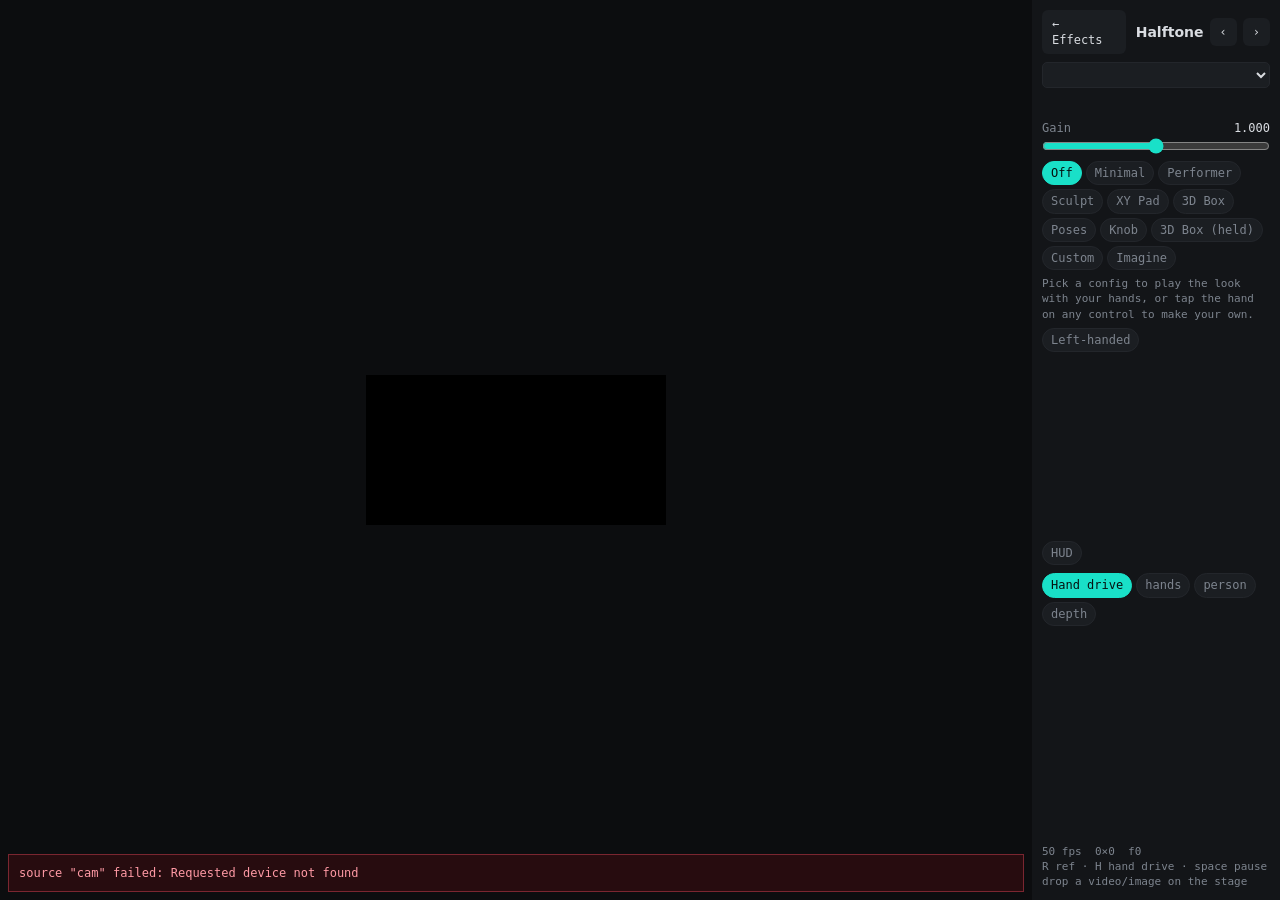
==== lab/index.html @ d4c00feb "vizvim lab: public camera-only site (built by vizvim-fxlab/site/build.py) Co-Authored-By: Claude Opu" ====
<!doctype html>
<html lang="en">
<head>
<meta charset="utf-8">
<title>vizvim lab</title>
<script>window.VZ_PUBLIC = 1</script>
<meta name="viewport" content="width=device-width, initial-scale=1">
<style>
  :root { --bg:#0c0d0f; --panel:#131518; --line:#23262b; --fg:#d9dce1; --dim:#7d848e; --acc:#19e0c8; }
  * { box-sizing: border-box; }
  html, body { margin:0; height:100%; background:var(--bg); color:var(--fg); font:12px/1.35 ui-monospace, SFMono-Regular, Menlo, monospace; }
  #app { display:flex; height:100%; }
  #stage { flex:1; min-width:0; display:flex; align-items:center; justify-content:center; gap:6px; padding:8px; position:relative; overflow:hidden; }
  #stage canvas { max-width:100%; max-height:100%; min-width:0; background:#000; display:block; }
  #stage.pair canvas { max-width:calc(50% - 3px); }
  #stage #ref { display:none; } #stage.pair #ref { display:block; }
  #err { position:absolute; left:8px; right:8px; bottom:8px; margin:0; padding:10px; background:#2a0d10e8; color:#ff9aa5; border:1px solid #7a2630; white-space:pre-wrap; max-height:50%; overflow:auto; display:none; z-index:5; }
  #drop { position:absolute; inset:8px; border:2px dashed var(--acc); display:none; align-items:center; justify-content:center; color:var(--acc); font-size:16px; background:#0c0d0fcc; z-index:6; }
  #panel { width:248px; flex:none; background:var(--panel); padding:10px; overflow-y:auto; overflow-x:hidden; display:flex; flex-direction:column; gap:8px; }
  #panel h1 { font-size:11px; letter-spacing:.12em; text-transform:uppercase; color:var(--dim); margin:0; font-weight:500; }
  select, button { font:inherit; color:var(--fg); background:#1b1e22; border:1px solid var(--line); border-radius:5px; padding:4px 6px; width:100%; }
  .row { display:flex; flex-direction:column; gap:3px; }
  .row .top { display:flex; justify-content:space-between; gap:6px; color:var(--dim); }
  .row .top span:first-child { min-width:0; overflow:hidden; text-overflow:ellipsis; white-space:nowrap; margin-right:auto; }
  .row .top b { color:var(--fg); font-weight:500; }
  .row .top .drv { color:var(--acc); }
  input[type=range] { width:100%; margin:0; accent-color:var(--acc); height:14px; }
  .chips { display:flex; flex-wrap:wrap; gap:4px; }
  .chip { width:auto; padding:3px 8px; border-radius:999px; cursor:pointer; background:#1b1e22; border:1px solid var(--line); color:var(--dim); user-select:none; }
  .chip.on { color:#06110f; background:var(--acc); border-color:var(--acc); }
  input[type=color] { width:100%; height:22px; padding:0; border:1px solid var(--line); border-radius:5px; background:none; }
  #hud { color:var(--dim); white-space:pre-wrap; overflow-wrap:anywhere; margin-top:auto; font-size:11px; }
  #status { color:var(--acc); min-height:1.3em; }
  .hide { display:none !important; }
  /* narrow window: picture on top, panel underneath at full width */
  @media (max-width: 640px) {
    #app { flex-direction:column; }
    #stage { flex:none; height:46vh; }
    #panel { width:auto; flex:1; min-height:0; }
  }

  #nav { display:flex; align-items:center; gap:6px; }
  #nav a { color:var(--fg); text-decoration:none; padding:6px 10px; border-radius:6px; background:#1b1e22; }
  #nav a:hover { background:#24282d; }
  #nav #fxName { flex:1; font:600 14px/1.2 -apple-system, system-ui, sans-serif; padding-left:4px; }
  #panel h1, #fxPick { display:none; }
</style>
</head>
<body>
<div id="app">
  <div id="stage">
    <canvas id="ref"></canvas>
    <canvas id="out"></canvas>
    <pre id="err"></pre>
    <div id="drop">drop a photo or video</div>
  </div>
  <div id="panel">
    <nav id="nav"><a href="../" title="All effects">&larr; Effects</a><span id="fxName"></span><a id="prev" title="Previous">&lsaquo;</a><a id="next" title="Next">&rsaquo;</a></nav>
    <h1>vizvim fx-lab</h1>
    <select id="fxPick" title="effect"></select>
    <select id="srcPick" title="source"></select>
    <div id="status"></div>
    <div id="params"></div>
    <div id="sections" style="display:flex;flex-direction:column;gap:8px"></div>
    <div class="chips" id="tools"></div>
    <div id="hud"></div>
  </div>
</div>
<script type="module" src="./harness.js"></script>
<script type="module">
const m = await (await fetch('./menu.json')).json();
const id = new URLSearchParams(location.search).get('fx') || m[0][0];
const i = Math.max(0, m.findIndex(e => e[0] === id)), go = k => '?fx=' + m[(i + k + m.length) % m.length][0];
document.getElementById('fxName').textContent = m[i][1]; document.title = m[i][1] + ' - vizvim lab';
document.getElementById('prev').href = go(-1); document.getElementById('next').href = go(1);
addEventListener('keydown', e => { if (e.target.tagName === 'INPUT') return; if (e.key === 'ArrowLeft') location.href = go(-1); if (e.key === 'ArrowRight') location.href = go(1); });
</script>
</body>
</html>
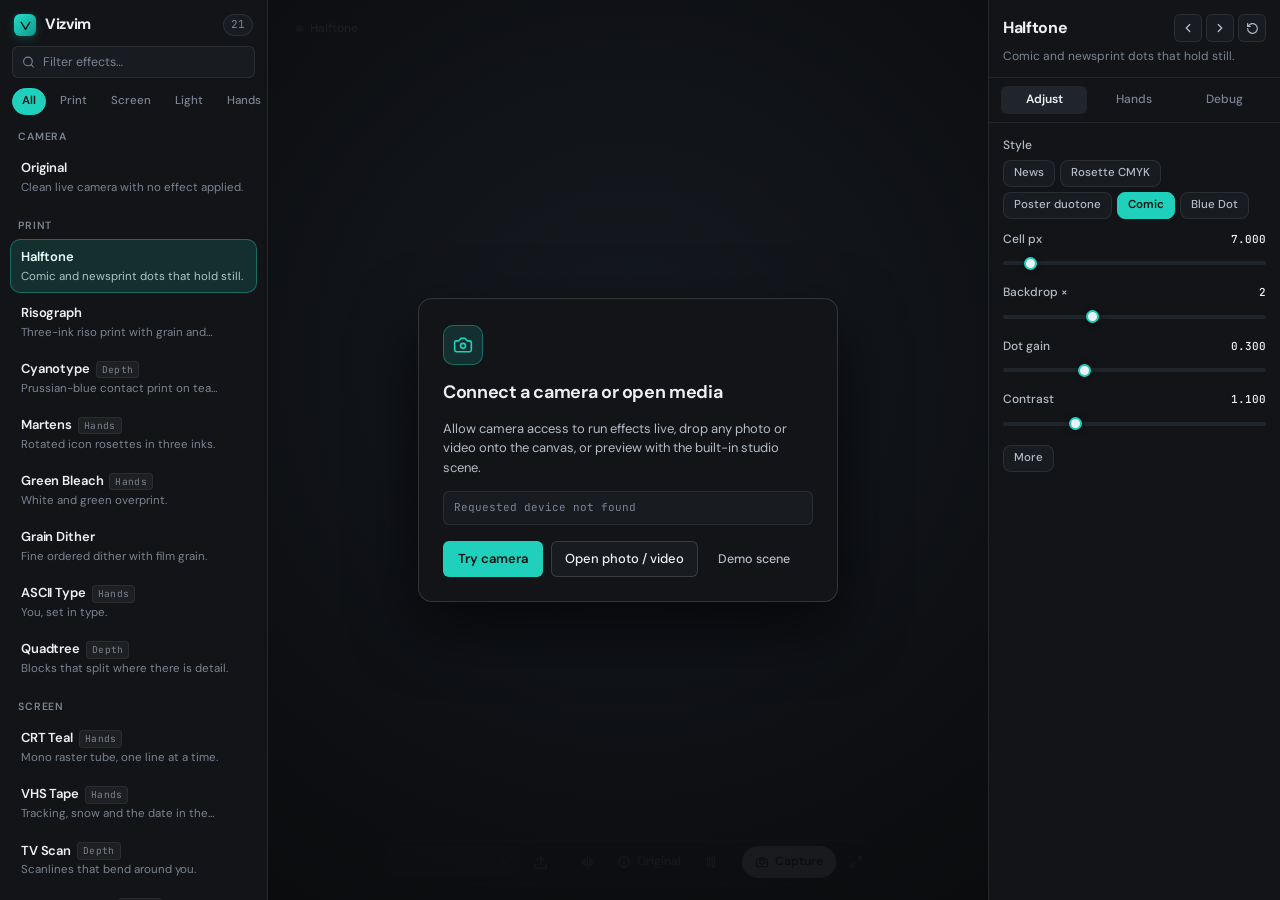
==== commit e1f58bc0: "Unify Vizvim into a single studio UI with in-place effect switching" ====
--- a/lab/index.html
+++ b/lab/index.html
@@ -2,78 +2,16 @@
 <html lang="en">
 <head>
 <meta charset="utf-8">
-<title>vizvim lab</title>
-<script>window.VZ_PUBLIC = 1</script>
+<title>Vizvim</title>
 <meta name="viewport" content="width=device-width, initial-scale=1">
-<style>
-  :root { --bg:#0c0d0f; --panel:#131518; --line:#23262b; --fg:#d9dce1; --dim:#7d848e; --acc:#19e0c8; }
-  * { box-sizing: border-box; }
-  html, body { margin:0; height:100%; background:var(--bg); color:var(--fg); font:12px/1.35 ui-monospace, SFMono-Regular, Menlo, monospace; }
-  #app { display:flex; height:100%; }
-  #stage { flex:1; min-width:0; display:flex; align-items:center; justify-content:center; gap:6px; padding:8px; position:relative; overflow:hidden; }
-  #stage canvas { max-width:100%; max-height:100%; min-width:0; background:#000; display:block; }
-  #stage.pair canvas { max-width:calc(50% - 3px); }
-  #stage #ref { display:none; } #stage.pair #ref { display:block; }
-  #err { position:absolute; left:8px; right:8px; bottom:8px; margin:0; padding:10px; background:#2a0d10e8; color:#ff9aa5; border:1px solid #7a2630; white-space:pre-wrap; max-height:50%; overflow:auto; display:none; z-index:5; }
-  #drop { position:absolute; inset:8px; border:2px dashed var(--acc); display:none; align-items:center; justify-content:center; color:var(--acc); font-size:16px; background:#0c0d0fcc; z-index:6; }
-  #panel { width:248px; flex:none; background:var(--panel); padding:10px; overflow-y:auto; overflow-x:hidden; display:flex; flex-direction:column; gap:8px; }
-  #panel h1 { font-size:11px; letter-spacing:.12em; text-transform:uppercase; color:var(--dim); margin:0; font-weight:500; }
-  select, button { font:inherit; color:var(--fg); background:#1b1e22; border:1px solid var(--line); border-radius:5px; padding:4px 6px; width:100%; }
-  .row { display:flex; flex-direction:column; gap:3px; }
-  .row .top { display:flex; justify-content:space-between; gap:6px; color:var(--dim); }
-  .row .top span:first-child { min-width:0; overflow:hidden; text-overflow:ellipsis; white-space:nowrap; margin-right:auto; }
-  .row .top b { color:var(--fg); font-weight:500; }
-  .row .top .drv { color:var(--acc); }
-  input[type=range] { width:100%; margin:0; accent-color:var(--acc); height:14px; }
-  .chips { display:flex; flex-wrap:wrap; gap:4px; }
-  .chip { width:auto; padding:3px 8px; border-radius:999px; cursor:pointer; background:#1b1e22; border:1px solid var(--line); color:var(--dim); user-select:none; }
-  .chip.on { color:#06110f; background:var(--acc); border-color:var(--acc); }
-  input[type=color] { width:100%; height:22px; padding:0; border:1px solid var(--line); border-radius:5px; background:none; }
-  #hud { color:var(--dim); white-space:pre-wrap; overflow-wrap:anywhere; margin-top:auto; font-size:11px; }
-  #status { color:var(--acc); min-height:1.3em; }
-  .hide { display:none !important; }
-  /* narrow window: picture on top, panel underneath at full width */
-  @media (max-width: 640px) {
-    #app { flex-direction:column; }
-    #stage { flex:none; height:46vh; }
-    #panel { width:auto; flex:1; min-height:0; }
+<script>
+  // Redirect legacy /lab/?fx=... links into the unified root studio (keeping ?shoot=1 intact if ever used).
+  if (!new URLSearchParams(location.search).has('shoot')) {
+    location.replace('../' + location.search + location.hash);
   }
-
-  #nav { display:flex; align-items:center; gap:6px; }
-  #nav a { color:var(--fg); text-decoration:none; padding:6px 10px; border-radius:6px; background:#1b1e22; }
-  #nav a:hover { background:#24282d; }
-  #nav #fxName { flex:1; font:600 14px/1.2 -apple-system, system-ui, sans-serif; padding-left:4px; }
-  #panel h1, #fxPick { display:none; }
-</style>
+</script>
 </head>
-<body>
-<div id="app">
-  <div id="stage">
-    <canvas id="ref"></canvas>
-    <canvas id="out"></canvas>
-    <pre id="err"></pre>
-    <div id="drop">drop a photo or video</div>
-  </div>
-  <div id="panel">
-    <nav id="nav"><a href="../" title="All effects">&larr; Effects</a><span id="fxName"></span><a id="prev" title="Previous">&lsaquo;</a><a id="next" title="Next">&rsaquo;</a></nav>
-    <h1>vizvim fx-lab</h1>
-    <select id="fxPick" title="effect"></select>
-    <select id="srcPick" title="source"></select>
-    <div id="status"></div>
-    <div id="params"></div>
-    <div id="sections" style="display:flex;flex-direction:column;gap:8px"></div>
-    <div class="chips" id="tools"></div>
-    <div id="hud"></div>
-  </div>
-</div>
-<script type="module" src="./harness.js"></script>
-<script type="module">
-const m = await (await fetch('./menu.json')).json();
-const id = new URLSearchParams(location.search).get('fx') || m[0][0];
-const i = Math.max(0, m.findIndex(e => e[0] === id)), go = k => '?fx=' + m[(i + k + m.length) % m.length][0];
-document.getElementById('fxName').textContent = m[i][1]; document.title = m[i][1] + ' - vizvim lab';
-document.getElementById('prev').href = go(-1); document.getElementById('next').href = go(1);
-addEventListener('keydown', e => { if (e.target.tagName === 'INPUT') return; if (e.key === 'ArrowLeft') location.href = go(-1); if (e.key === 'ArrowRight') location.href = go(1); });
-</script>
+<body style="margin:0;background:#0b0c0e;color:#eef0f4;font:14px/1.5 system-ui,sans-serif;display:grid;place-items:center;height:100dvh">
+  <p>Redirecting to <a href="../" style="color:#1fd1bc">Vizvim</a>…</p>
 </body>
 </html>
